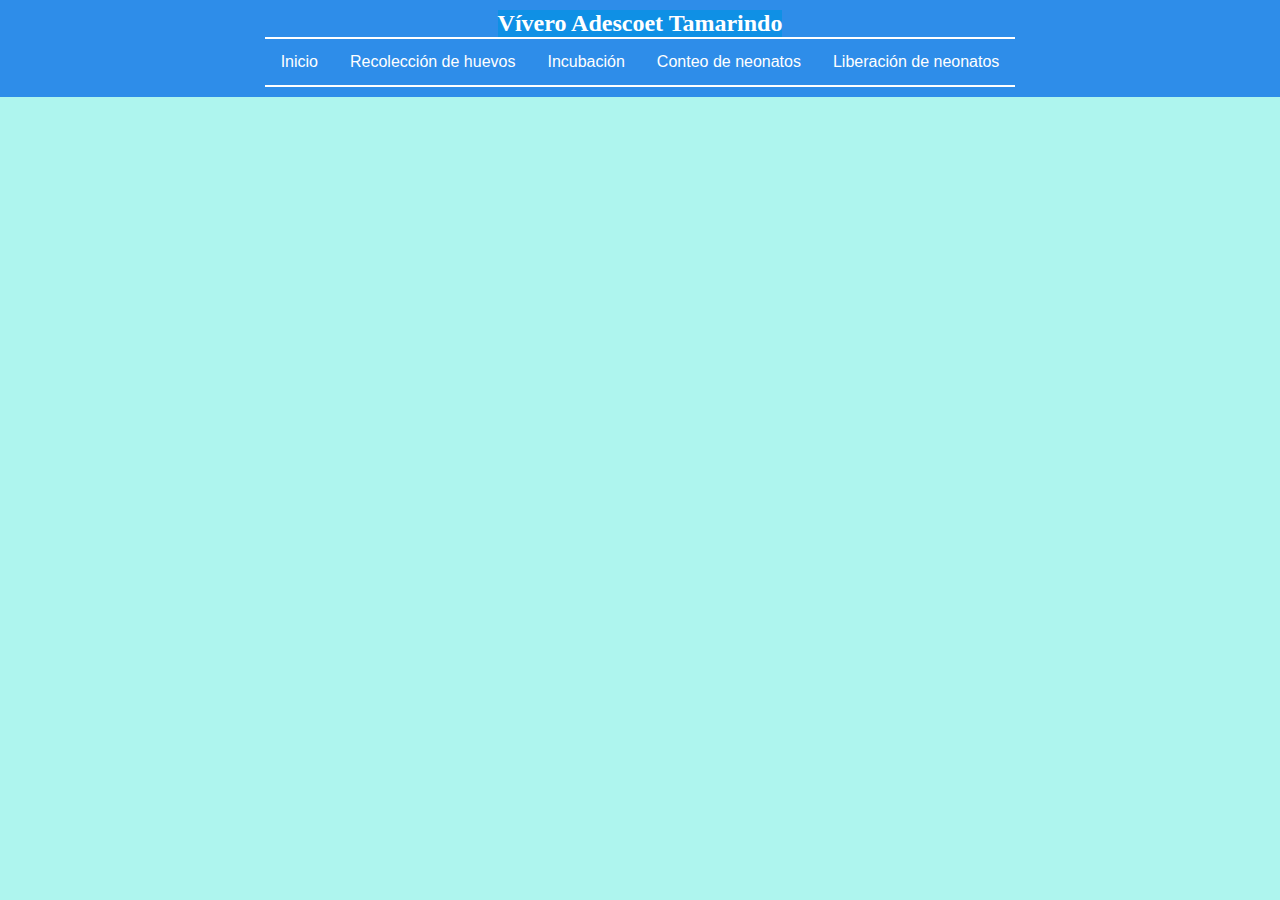
==== views/Conteo.html @ 1e2b1343 "Agregar archivos de proyecto." ====
﻿<!DOCTYPE html>

<html lang="en" xmlns="http://www.w3.org/1999/xhtml">
<head>
    <meta charset="UTF-8" />
    <title>Conteo de neonatos</title>
    <meta name="viewport" content="width=device-width, inicial-scale=1.0">
    <link rel="stylesheet" href="../css/estilos.css"
</head>
<body>
    <header>
        <h2> Vívero Adescoet Tamarindo</h2>

        <ul>
            <li><a href="../index.html">Inicio</a></li>
            <li><a href="../views/Recoleccion.html">Recolección de huevos</a></li>
            <li><a href="../views/Incubacion.html">Incubación</a></li>
            <li><a href="Conteo.html">Conteo de neonatos</a></li>
            <li><a href="../views/liberacion.html">Liberación de neonatos</a></li>


        </ul>


    </header>
    <main>
        

    </main>
    <footer>
    </footer>

</body>
</html>
---- css/estilos.css ----
﻿
/* Asegúrate de resetear el margin y padding en el body */
body {
    margin: 0;
    padding: 0;
    background-color: #aef5ee;
    font-family: Arial, sans-serif;
}

/* Estilos para el encabezado */
header {
    display: flex;
    flex-direction: column;
    align-items: center;
    background-color: #2e8de9;
    color: #fff;
    padding: 10px 20px;
}

.header-content {
    display: flex;
    align-items: center;
    margin-bottom: 10px;
}

.logo-container {
    display: flex;
    align-items: center;
    margin-right: 20px;
}

.logo {
    height: 60px; /* Tamaño uniforme para ambas imágenes */
    margin-right: 10px;
}

h2 {
    margin: 0;
    font-size: 1.5em;
    font-family: 'Playfair Display', serif; /* Fuente elegante */
    background-color: #0f90e5;
    text-align: center;
    color: white;
}

h1{
    text-align: center;
    font-family: 'Playfair Display', serif; /* Fuente elegante */
}

nav {
    background-color: #444;
    padding: 10px 0;
}

/* Estilo para los párrafos centrados con ancho máximo */
p {
    text-align: center; /* Centra el texto en el párrafo */
    max-width: 800px; /* Define un ancho máximo para los párrafos (ajusta según tus necesidades) */
    margin: 0 auto; /* Centra el párrafo en el contenedor, agregando márgenes automáticos a los lados */
    line-height: 1.6; /* Mejora la legibilidad al aumentar la altura de línea */
    padding: 0 10px; /* Opcional: agrega un poco de relleno a los lados para evitar que el texto esté demasiado cerca del borde */
}


/* Estilos para la barra de navegación */
ul {
    border-top: 2px solid white;
    list-style-type: none;
    margin: 0;
    padding: 0;
    overflow: hidden;
    background-color: #2e8de9;
    display: flex; /* Cambiado a flex para que el menú sea horizontal */
}

li {
    border-bottom: 2px solid white;
    float: none; /* Cambiado para que el menú sea horizontal */
}

li a {
    display: block;
    color: white;
    text-align: center;
    padding: 14px 16px;
    text-decoration: none;
}
li a:hover {
    background-color: #1d71e6;
}

/* Otros estilos */
p {
    text-align: center;
}

.container {
    text-align: center;
}

.container img {
     display: inline-block; /* Opcional, para asegurarse de que la imagen no sea un bloque */ 

}
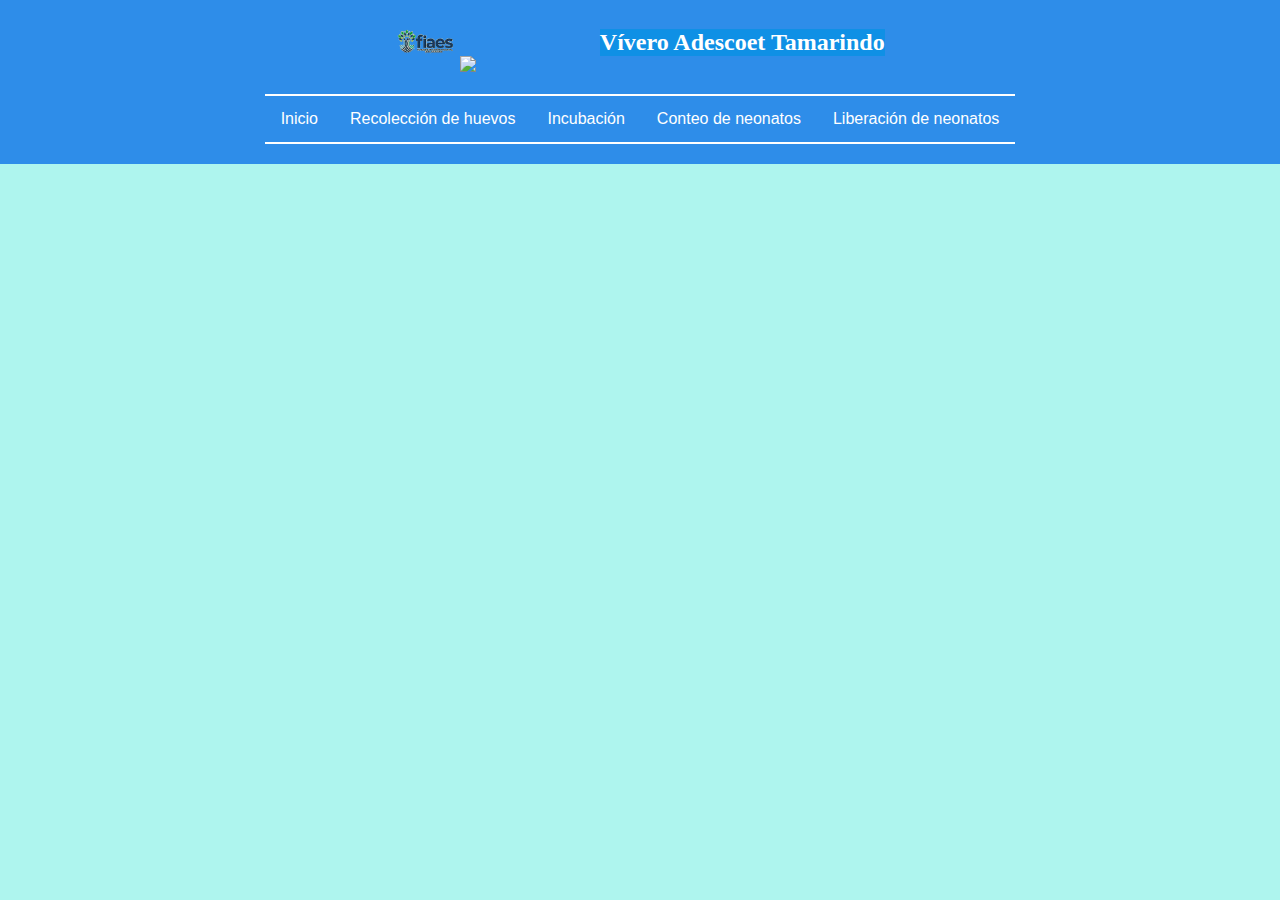
==== commit 549a0b85: "Actualizacion de contenido, y añadí la barra de navegación a los demas enlaces" ====
--- a/views/Conteo.html
+++ b/views/Conteo.html
@@ -5,26 +5,29 @@
     <meta charset="UTF-8" />
     <title>Conteo de neonatos</title>
     <meta name="viewport" content="width=device-width, inicial-scale=1.0">
-    <link rel="stylesheet" href="../css/estilos.css"
+    <link rel="stylesheet" href="../css/estilos.css" />
 </head>
 <body>
     <header>
-        <h2> Vívero Adescoet Tamarindo</h2>
-
-        <ul>
-            <li><a href="../index.html">Inicio</a></li>
-            <li><a href="../views/Recoleccion.html">Recolección de huevos</a></li>
-            <li><a href="../views/Incubacion.html">Incubación</a></li>
-            <li><a href="Conteo.html">Conteo de neonatos</a></li>
-            <li><a href="../views/liberacion.html">Liberación de neonatos</a></li>
-
-
-        </ul>
-
-
+        <div class="header-content">
+            <div class="logo-container">
+                <img src="../images/Fiaes.png" alt="Logo Fiaes" class="logo" />
+                <img src="../images/QUELONIA.png" alt="Logo Quelonia" class="logo" width="100" />
+            </div>
+            <h2>Vívero Adescoet Tamarindo</h2>
+        </div>
+        <nav>
+            <ul>
+                <li><a href="../index.html">Inicio</a></li>
+                <li><a href="../views/Recoleccion.html">Recolección de huevos</a></li>
+                <li><a href="../views/Incubacion.html">Incubación</a></li>
+                <li><a href="Conteo.html">Conteo de neonatos</a></li>
+                <li><a href="../views/liberacion.html">Liberación de neonatos</a></li>
+            </ul>
+        </nav>
     </header>
     <main>
-        
+
 
     </main>
     <footer>
--- a/css/estilos.css
+++ b/css/estilos.css
@@ -1,5 +1,4 @@
-﻿
-/* Asegúrate de resetear el margin y padding en el body */
+﻿/* Asegúrate de resetear el margin y padding en el body */
 body {
     margin: 0;
     padding: 0;
@@ -10,73 +9,65 @@
 /* Estilos para el encabezado */
 header {
     display: flex;
-    flex-direction: column;
+    flex-direction: column; /* Cambiado para apilar logo y título verticalmente */
     align-items: center;
     background-color: #2e8de9;
-    color: #fff;
+    color: #2e8de9;
     padding: 10px 20px;
 }
 
 .header-content {
     display: flex;
     align-items: center;
-    margin-bottom: 10px;
+    justify-content: center;
+    text-align: center;
+    margin-bottom: 10px; /* Espacio entre el contenido del encabezado y la barra de navegación */
 }
 
 .logo-container {
-    display: flex;
-    align-items: center;
-    margin-right: 20px;
+    margin-right: 20px; /* Espacio entre el logo y el título */
 }
 
 .logo {
-    height: 60px; /* Tamaño uniforme para ambas imágenes */
-    margin-right: 10px;
+    height: 60px; /* Tamaño uniforme para el logo */
+}
+
+/* Estilo para los encabezados */
+h2, h1 {
+    text-align:center;
+    margin: 0;
+    font-family: 'Playfair Display', serif; /* Fuente elegante */
+    color: white;
 }
 
 h2 {
-    margin: 0;
+    
     font-size: 1.5em;
-    font-family: 'Playfair Display', serif; /* Fuente elegante */
     background-color: #0f90e5;
-    text-align: center;
-    color: white;
+}
+h1{
+    color:black;
 }
 
-h1{
-    text-align: center;
-    font-family: 'Playfair Display', serif; /* Fuente elegante */
-}
-
+/* Barra de navegación */
 nav {
-    background-color: #444;
+    background-color: #2e8de9;
     padding: 10px 0;
 }
 
-/* Estilo para los párrafos centrados con ancho máximo */
-p {
-    text-align: center; /* Centra el texto en el párrafo */
-    max-width: 800px; /* Define un ancho máximo para los párrafos (ajusta según tus necesidades) */
-    margin: 0 auto; /* Centra el párrafo en el contenedor, agregando márgenes automáticos a los lados */
-    line-height: 1.6; /* Mejora la legibilidad al aumentar la altura de línea */
-    padding: 0 10px; /* Opcional: agrega un poco de relleno a los lados para evitar que el texto esté demasiado cerca del borde */
-}
-
-
-/* Estilos para la barra de navegación */
 ul {
     border-top: 2px solid white;
     list-style-type: none;
     margin: 0;
     padding: 0;
     overflow: hidden;
-    background-color: #2e8de9;
-    display: flex; /* Cambiado a flex para que el menú sea horizontal */
+    display: flex;
+    flex-direction: row; /* Menú horizontal por defecto */
+    justify-content: center; /* Centrar elementos del menú */
 }
 
 li {
     border-bottom: 2px solid white;
-    float: none; /* Cambiado para que el menú sea horizontal */
 }
 
 li a {
@@ -86,20 +77,94 @@
     padding: 14px 16px;
     text-decoration: none;
 }
+
 li a:hover {
     background-color: #1d71e6;
 }
 
-/* Otros estilos */
+/* Estilos para los párrafos centrados con ancho máximo */
 p {
     text-align: center;
+    max-width: 800px; /* Define un ancho máximo para los párrafos */
+    margin: 0 auto; /* Centra el párrafo en el contenedor */
+    line-height: 1.6; /* Mejora la legibilidad */
+    padding: 0 10px; /* Opcional: agrega un poco de relleno a los lados */
 }
 
+/* Estilos para imágenes en contenedores */
 .container {
     text-align: center;
 }
 
 .container img {
-     display: inline-block; /* Opcional, para asegurarse de que la imagen no sea un bloque */ 
+    display: inline-block;
+    max-width: 100%; /* Asegúrate de que las imágenes no se desborden */
+    height: auto; /* Mantiene la proporción de la imagen */
+}
 
+/* Media Queries para dispositivos móviles */
+@media (max-width: 768px) {
+.header-content {
+    flex-direction: column; /* Apila logo y título verticalmente */
+    align-items: center;
+    margin-bottom: 10px; /* Espacio entre el encabezado y la barra de navegación */
 }
+
+.logo-container {
+    margin-right: 0; /* Quitar margen en vista móvil */
+    margin-bottom: 10px; /* Espacio entre el logo y el título en vista móvil */
+}
+
+nav {
+    width: 100%; /* Asegura que la barra de navegación ocupe todo el ancho en móviles */
+}
+
+ul {
+    flex-direction: column; /* Menú vertical en pantallas más pequeñas */
+    padding: 0;
+}
+
+li {
+    border-bottom: none; /* Quitar bordes en el menú vertical */
+}
+
+li a {
+    padding: 10px; /* Ajustar el padding para mejor visualización en pantallas pequeñas */
+    text-align: center; /* Asegurarse de que el texto esté centrado */
+}
+}
+
+@media (max-width: 480px) {
+.logo {
+    height: 50px; /* Tamaño más pequeño para logos en pantallas muy pequeñas */
+}
+
+h2, h1 {
+    font-size: 1.2em; /* Tamaño de fuente más pequeño para encabezados en pantallas pequeñas */
+}
+
+p {
+    font-size: 0.9em; /* Tamaño de fuente más pequeño para párrafos */
+    padding: 0 5px;
+}
+}
+.facebook-icon {
+    width: 40px; /* Tamaño del ícono */
+    height: 40px; /* Tamaño del ícono */
+    border-radius: 50%; /* Opcional: hace que el ícono tenga bordes redondeados */
+    transition: transform 0.3s; /* Animación suave para el efecto de hover */
+}
+
+.facebook-icon:hover {
+    transform: scale(1.1); /* Efecto de agrandar al pasar el mouse */
+}
+.Whatsap-icon {
+    width: 40px; /* Tamaño del ícono */
+    height: 40px; /* Tamaño del ícono */
+    border-radius: 50%; /* Opcional: hace que el ícono tenga bordes redondeados */
+    transition: transform 0.3s; /* Animación suave para el efecto de hover */
+}
+
+.Whatsap-icon:hover {
+    transform: scale(1.1); /* Efecto de agrandar al pasar el mouse */
+}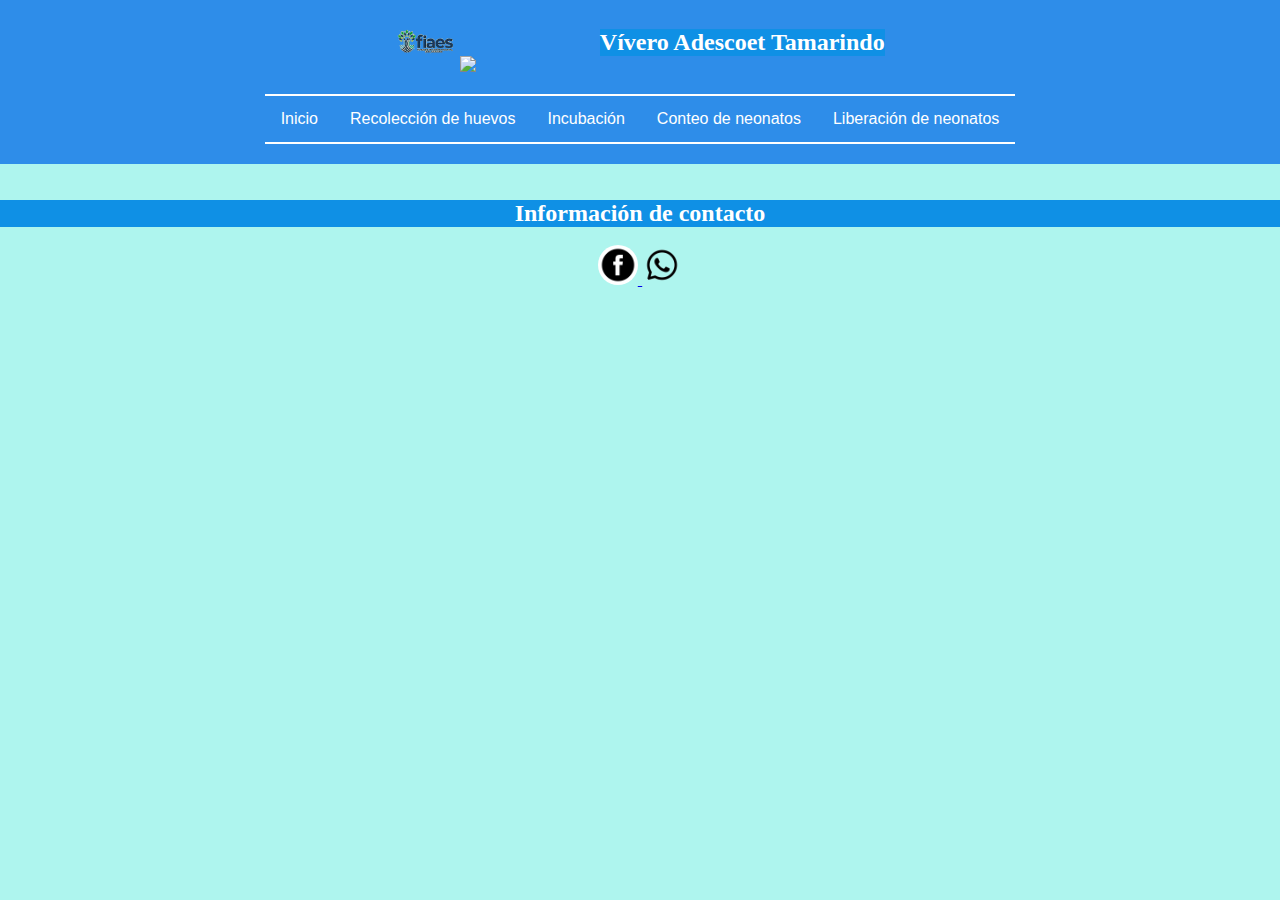
==== commit 558f01a3: "Recolección de huevos" ====
--- a/views/Conteo.html
+++ b/views/Conteo.html
@@ -31,6 +31,20 @@
 
     </main>
     <footer>
+    <br />
+    <br />
+    <h2>Información de contacto</h2>
+    <br />
+    <div class="container">
+        <a href="https://www.facebook.com/profile.php?id=61551052635446&mibextid=ZbWKwL" target="_blank">
+            <img src="../images/Facebook.png" alt="Facebook" class="facebook-icon">
+        </a>
+
+        <a href="https://wa.me/+50374200922" target="_blank">
+            <img src="../images/Whatsap.png" alt="whatsap" class="Whatsap-icon">
+        </a>
+    </div>
+
     </footer>
 
 </body>
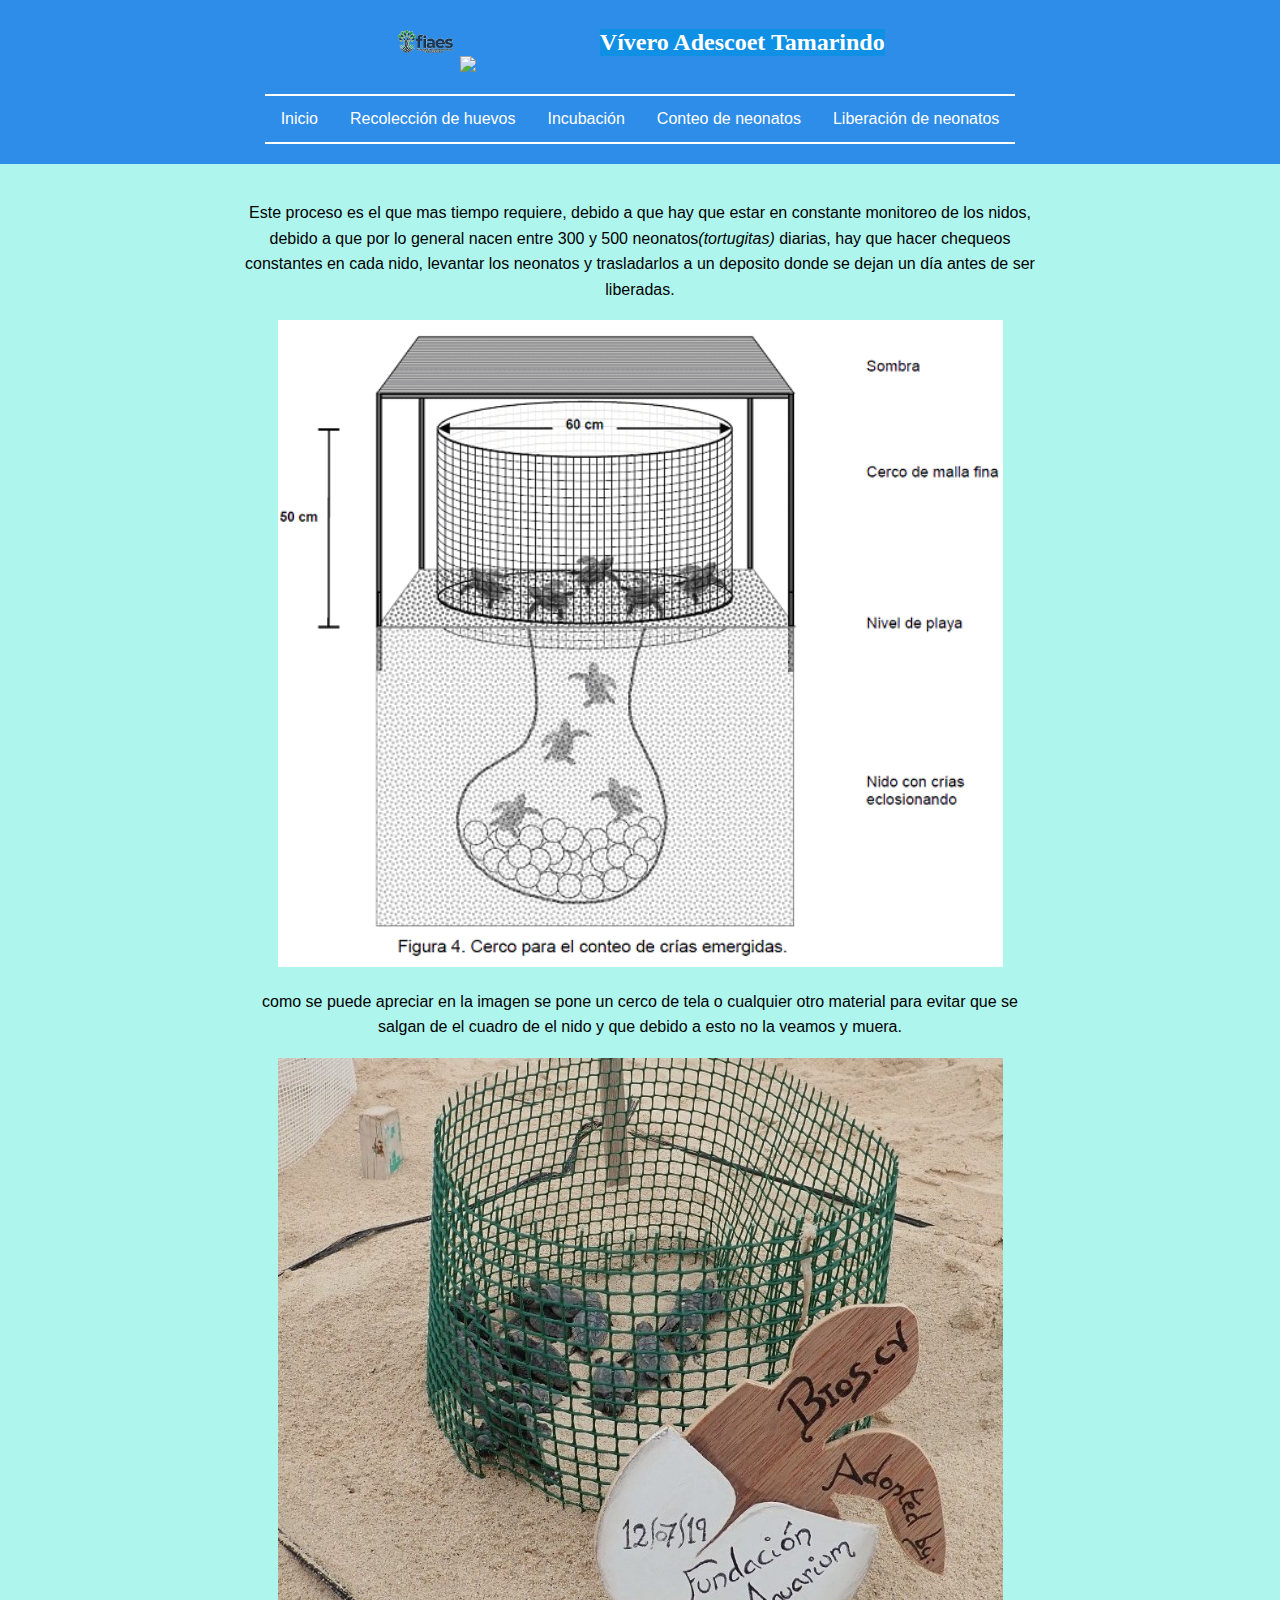
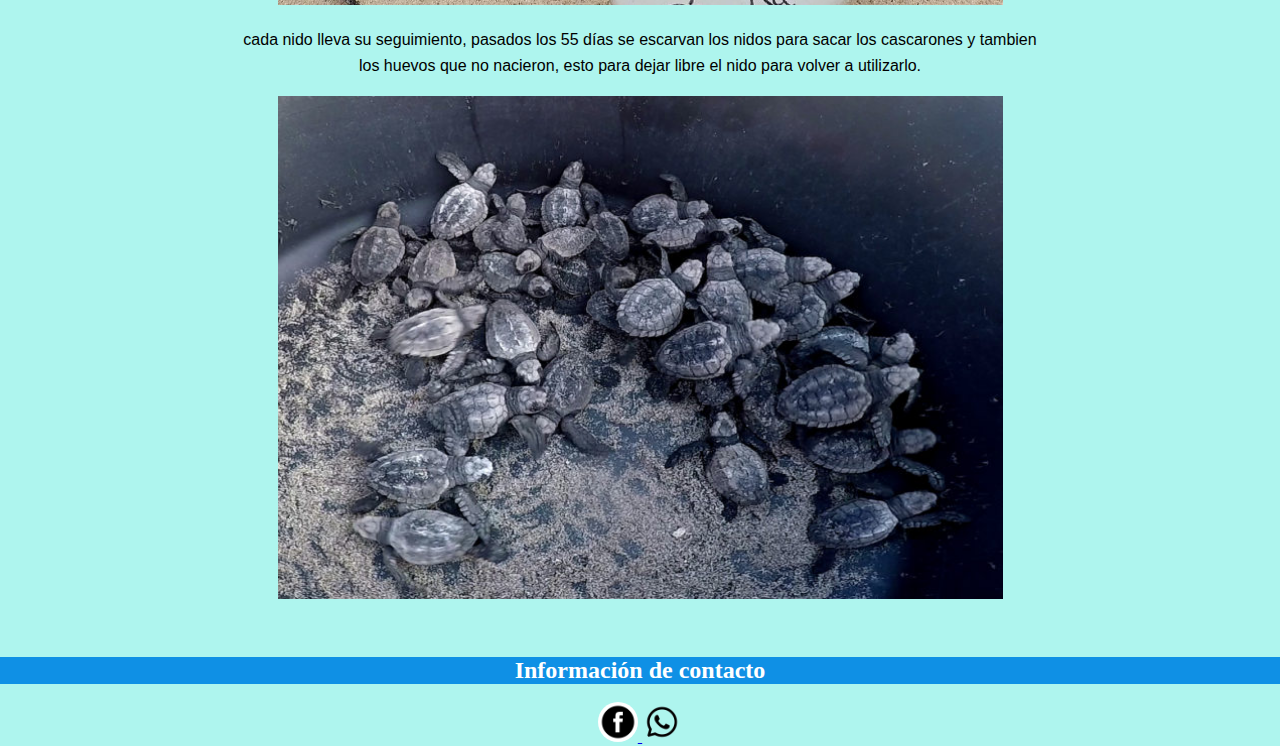
==== commit b0e10a27: "Incubacion y conteo" ====
--- a/views/Conteo.html
+++ b/views/Conteo.html
@@ -27,6 +27,40 @@
         </nav>
     </header>
     <main>
+        <br />
+        <br />
+        <p>
+            Este proceso es el que mas tiempo requiere, debido a que hay que estar en constante
+            monitoreo de los nidos, debido a que por lo general nacen entre 300 y 500 neonatos<i>(tortugitas)</i>
+            diarias, hay que hacer chequeos constantes en cada nido, levantar los neonatos y trasladarlos
+            a un deposito donde se dejan un día antes de ser liberadas.
+        </p>
+        <br />
+        <div class="container">
+            <img src="../images/Nacimiento.png" alt="Imagen" height="700" width="725">
+        </div>
+        <br />
+        <p>
+            como se puede apreciar en la imagen se pone un cerco de tela o cualquier otro material
+            para evitar que se salgan de el cuadro de el nido y que debido a esto
+            no la veamos y muera.
+
+
+        </p>
+        <br />
+        <div class="container">
+            <img src="../images/NacimientoN.jpeg" alt="Imagen" height="700" width="725">
+        </div>
+        <br />
+        <p>
+            cada nido lleva su seguimiento, pasados los 55 días se escarvan los nidos para sacar los
+            cascarones y tambien los huevos que no nacieron, esto para dejar libre el nido para volver a utilizarlo.
+        </p>
+        <br />
+        <div class="container">
+            <img src="../images/TORTUGAS.jpg" alt="Imagen" height="700" width="725">
+        </div>
+        <br />
 
 
     </main>
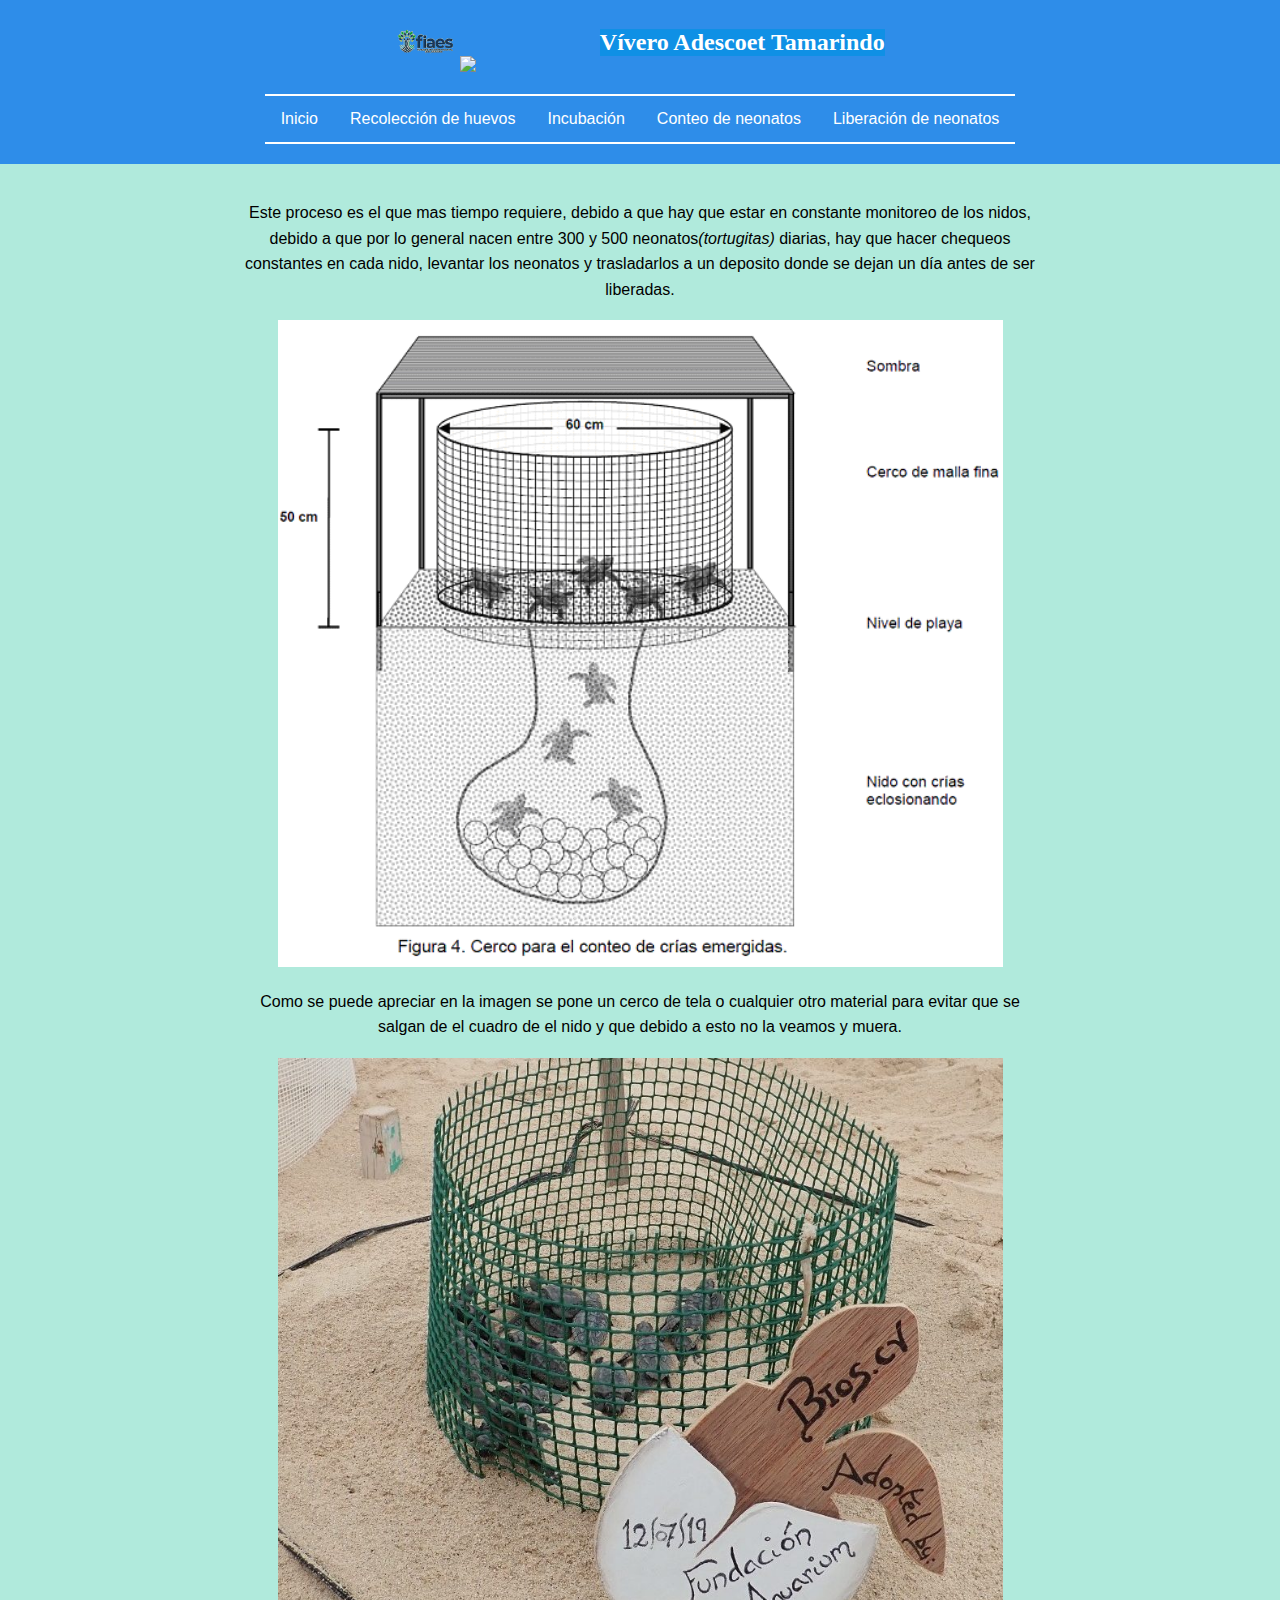
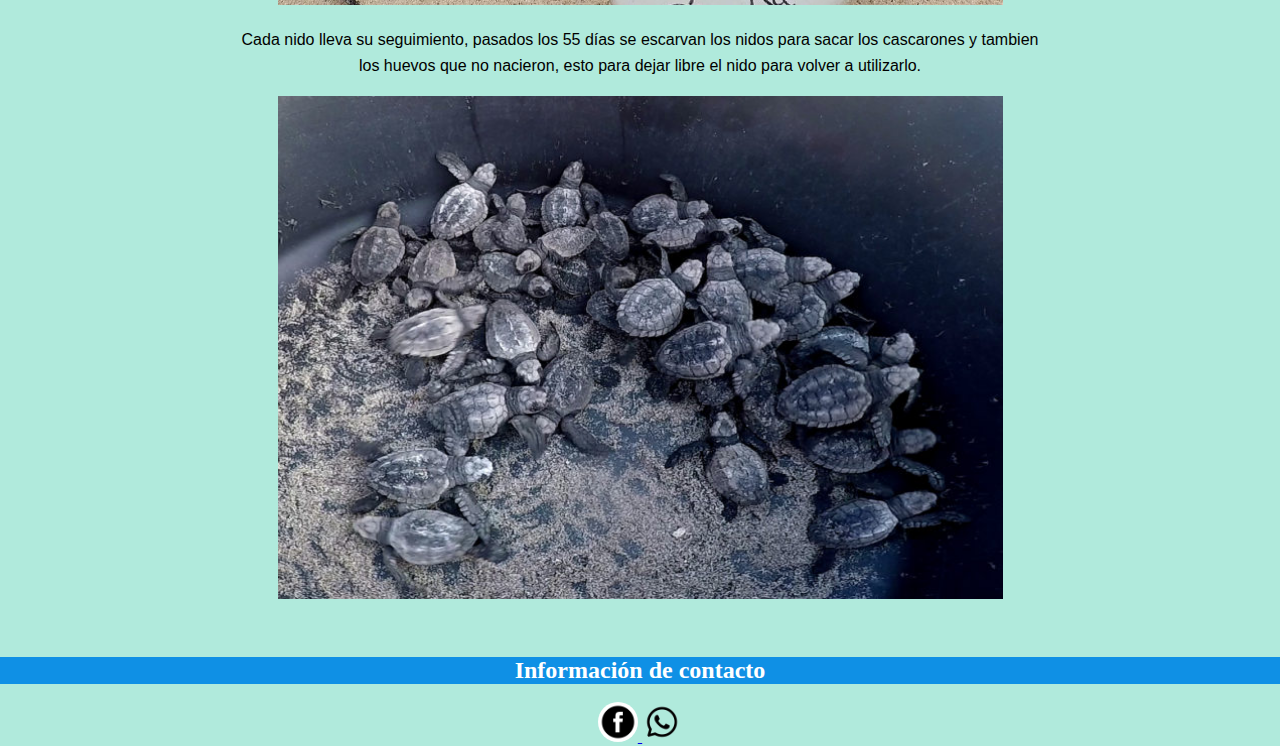
==== commit 116f8c33: "liberacion completado" ====
--- a/views/Conteo.html
+++ b/views/Conteo.html
@@ -9,6 +9,7 @@
 </head>
 <body>
     <header>
+        <!--barra de navegación-->
         <div class="header-content">
             <div class="logo-container">
                 <img src="../images/Fiaes.png" alt="Logo Fiaes" class="logo" />
@@ -41,7 +42,7 @@
         </div>
         <br />
         <p>
-            como se puede apreciar en la imagen se pone un cerco de tela o cualquier otro material
+            Como se puede apreciar en la imagen se pone un cerco de tela o cualquier otro material
             para evitar que se salgan de el cuadro de el nido y que debido a esto
             no la veamos y muera.
 
@@ -53,7 +54,7 @@
         </div>
         <br />
         <p>
-            cada nido lleva su seguimiento, pasados los 55 días se escarvan los nidos para sacar los
+            Cada nido lleva su seguimiento, pasados los 55 días se escarvan los nidos para sacar los
             cascarones y tambien los huevos que no nacieron, esto para dejar libre el nido para volver a utilizarlo.
         </p>
         <br />
--- a/css/estilos.css
+++ b/css/estilos.css
@@ -2,14 +2,14 @@
 body {
     margin: 0;
     padding: 0;
-    background-color: #aef5ee;
+    background-color: #b0eadc;
     font-family: Arial, sans-serif;
 }
 
 /* Estilos para el encabezado */
 header {
     display: flex;
-    flex-direction: column; /* Cambiado para apilar logo y título verticalmente */
+    flex-direction: column; 
     align-items: center;
     background-color: #2e8de9;
     color: #2e8de9;
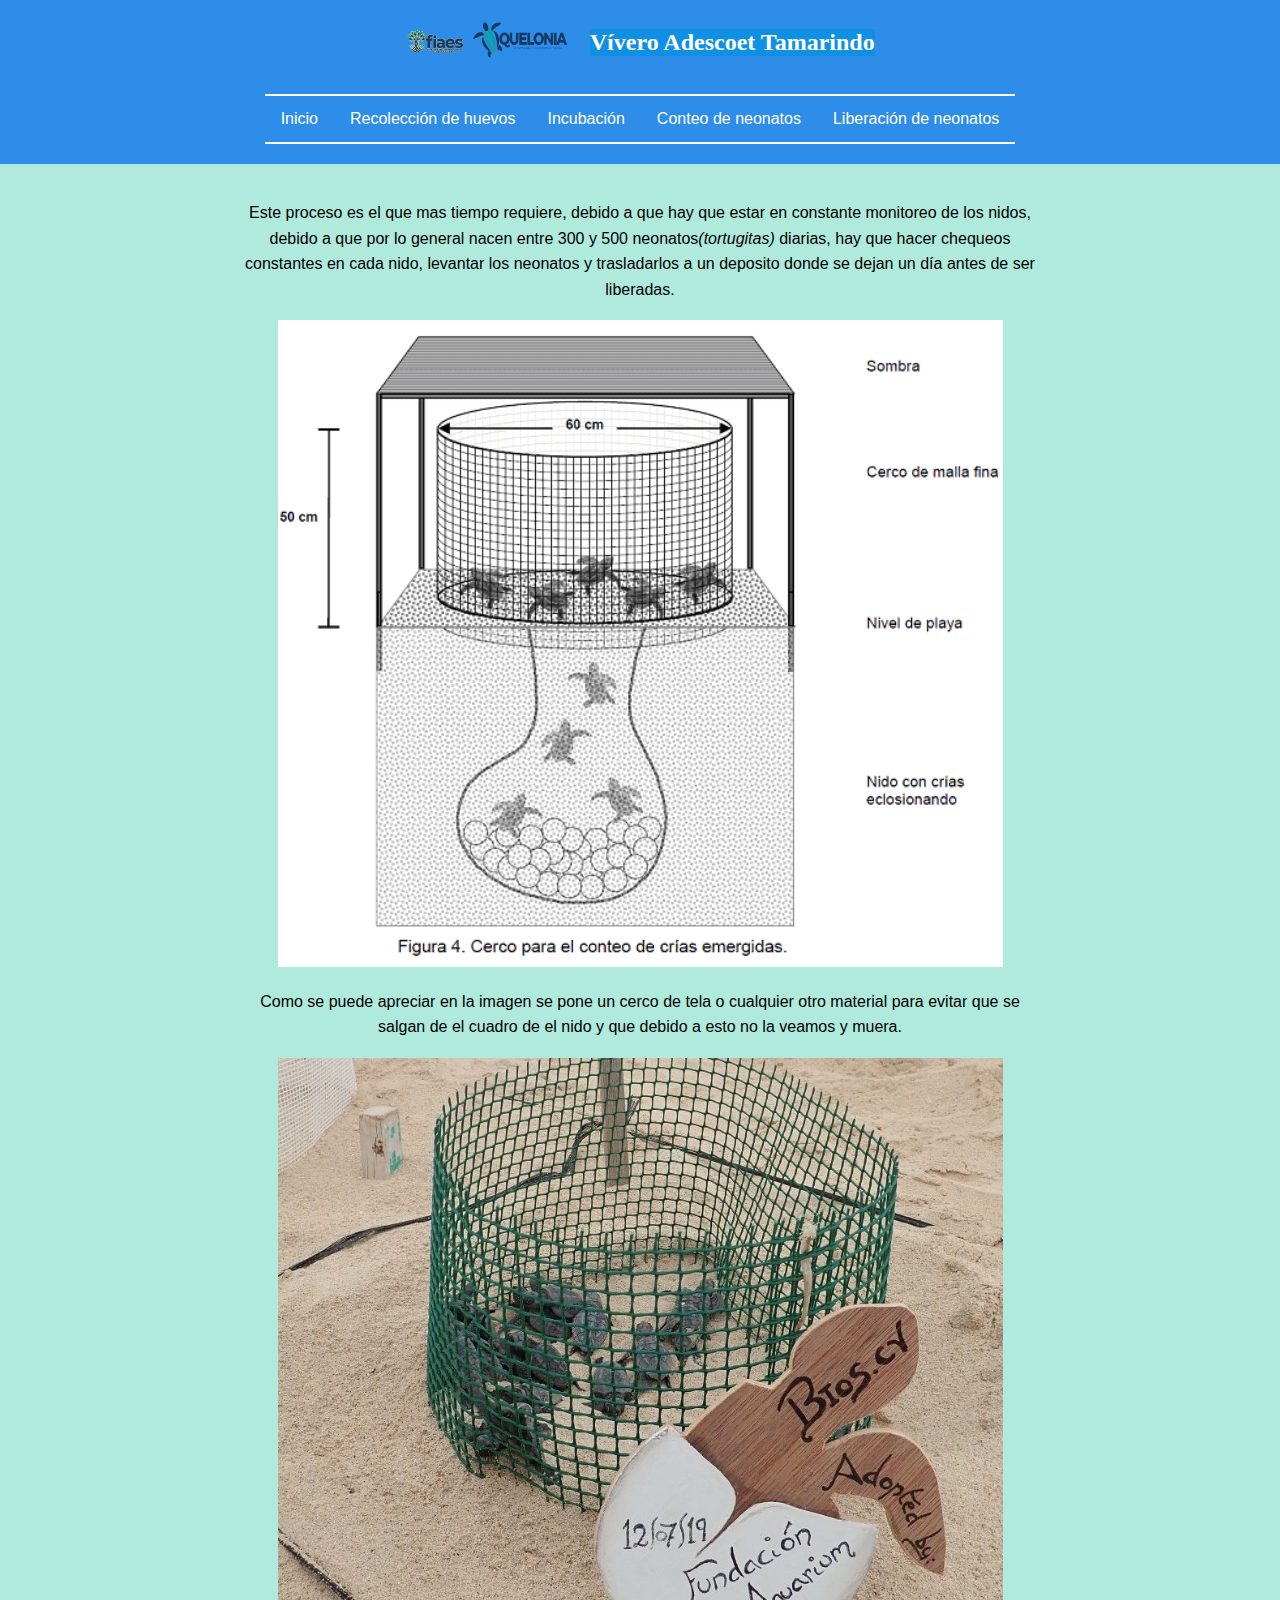
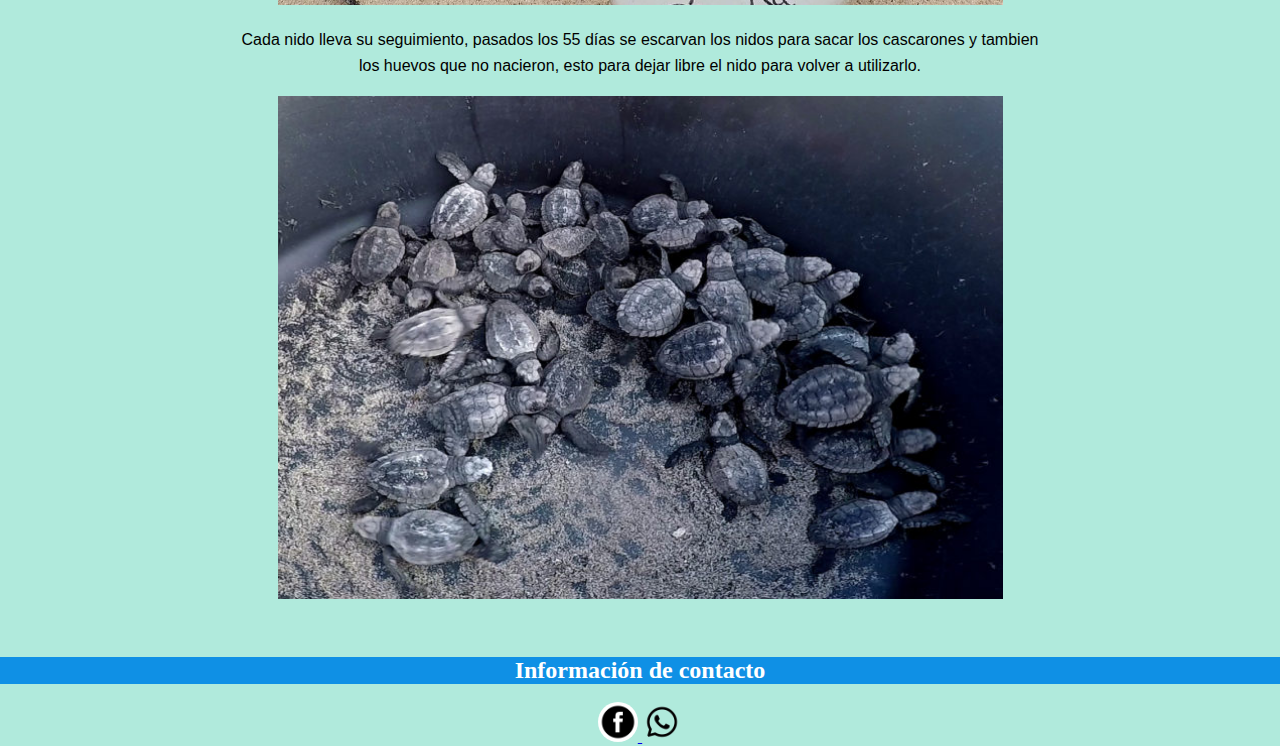
==== commit 27eee9b2: "Resultado final de pagina web" ====
--- a/views/Conteo.html
+++ b/views/Conteo.html
@@ -1,5 +1,4 @@
 ﻿<!DOCTYPE html>
-
 <html lang="en" xmlns="http://www.w3.org/1999/xhtml">
 <head>
     <meta charset="UTF-8" />
@@ -23,7 +22,7 @@
                 <li><a href="../views/Recoleccion.html">Recolección de huevos</a></li>
                 <li><a href="../views/Incubacion.html">Incubación</a></li>
                 <li><a href="Conteo.html">Conteo de neonatos</a></li>
-                <li><a href="../views/liberacion.html">Liberación de neonatos</a></li>
+                <li><a href="../views/Liberacion.html">Liberación de neonatos</a></li>
             </ul>
         </nav>
     </header>
@@ -38,19 +37,17 @@
         </p>
         <br />
         <div class="container">
-            <img src="../images/Nacimiento.png" alt="Imagen" height="700" width="725">
+            <img src="../images/Nacimiento.png" alt="Imagen" height="700" width="725" />
         </div>
         <br />
         <p>
             Como se puede apreciar en la imagen se pone un cerco de tela o cualquier otro material
             para evitar que se salgan de el cuadro de el nido y que debido a esto
             no la veamos y muera.
-
-
         </p>
         <br />
         <div class="container">
-            <img src="../images/NacimientoN.jpeg" alt="Imagen" height="700" width="725">
+            <img src="../images/NacimientoN.jpeg" alt="Imagen" height="700" width="725" />
         </div>
         <br />
         <p>
@@ -59,28 +56,23 @@
         </p>
         <br />
         <div class="container">
-            <img src="../images/TORTUGAS.jpg" alt="Imagen" height="700" width="725">
+            <img src="../images/TORTUGAS.jpg" alt="Imagen" height="700" width="725" />
         </div>
         <br />
-
-
     </main>
     <footer>
-    <br />
-    <br />
-    <h2>Información de contacto</h2>
-    <br />
-    <div class="container">
-        <a href="https://www.facebook.com/profile.php?id=61551052635446&mibextid=ZbWKwL" target="_blank">
-            <img src="../images/Facebook.png" alt="Facebook" class="facebook-icon">
-        </a>
-
-        <a href="https://wa.me/+50374200922" target="_blank">
-            <img src="../images/Whatsap.png" alt="whatsap" class="Whatsap-icon">
-        </a>
-    </div>
-
+        <br />
+        <br />
+        <h2>Información de contacto</h2>
+        <br />
+        <div class="container">
+            <a href="https://www.facebook.com/profile.php?id=61551052635446&mibextid=ZbWKwL" target="_blank">
+                <img src="../images/Facebook.png" alt="Facebook" class="facebook-icon" />
+            </a>
+            <a href="https://wa.me/+50374200922" target="_blank">
+                <img src="../images/Whatsap.png" alt="whatsap" class="Whatsap-icon" />
+            </a>
+        </div>
     </footer>
-
 </body>
-</html>+</html>
--- a/css/estilos.css
+++ b/css/estilos.css
@@ -1,15 +1,13 @@
-﻿/* Asegúrate de resetear el margin y padding en el body */
-body {
+﻿body {
     margin: 0;
     padding: 0;
     background-color: #b0eadc;
     font-family: Arial, sans-serif;
 }
 
-/* Estilos para el encabezado */
 header {
     display: flex;
-    flex-direction: column; 
+    flex-direction: column;
     align-items: center;
     background-color: #2e8de9;
     color: #2e8de9;
@@ -21,35 +19,33 @@
     align-items: center;
     justify-content: center;
     text-align: center;
-    margin-bottom: 10px; /* Espacio entre el contenido del encabezado y la barra de navegación */
+    margin-bottom: 10px;
 }
 
 .logo-container {
-    margin-right: 20px; /* Espacio entre el logo y el título */
+    margin-right: 20px;
 }
 
 .logo {
-    height: 60px; /* Tamaño uniforme para el logo */
-}
-
-/* Estilo para los encabezados */
+    height: 60px;
+}
+
 h2, h1 {
-    text-align:center;
+    text-align: center;
     margin: 0;
-    font-family: 'Playfair Display', serif; /* Fuente elegante */
+    font-family: 'Playfair Display', serif;
     color: white;
 }
 
 h2 {
-    
     font-size: 1.5em;
     background-color: #0f90e5;
 }
-h1{
-    color:black;
-}
-
-/* Barra de navegación */
+
+h1 {
+    color: black;
+}
+
 nav {
     background-color: #2e8de9;
     padding: 10px 0;
@@ -62,109 +58,167 @@
     padding: 0;
     overflow: hidden;
     display: flex;
-    flex-direction: row; /* Menú horizontal por defecto */
-    justify-content: center; /* Centrar elementos del menú */
+    flex-direction: row;
+    justify-content: center;
 }
 
 li {
     border-bottom: 2px solid white;
 }
 
-li a {
-    display: block;
+    li a {
+        display: block;
+        color: white;
+        text-align: center;
+        padding: 14px 16px;
+        text-decoration: none;
+    }
+
+        li a:hover {
+            background-color: #1d71e6;
+        }
+
+p {
+    text-align: center;
+    max-width: 800px;
+    margin: 0 auto;
+    line-height: 1.6;
+    padding: 0 10px;
+}
+
+.container {
+    text-align: center;
+    margin: 0 auto;
+}
+
+    .container img {
+        display: inline-block;
+        max-width: 100%;
+        height: auto;
+    }
+
+@media (max-width: 768px) {
+    .header-content {
+        flex-direction: column;
+        margin-bottom: 10px;
+    }
+
+    .logo-container {
+        margin-right: 0;
+        margin-bottom: 10px;
+    }
+
+    nav {
+        width: 100%;
+    }
+
+    ul {
+        flex-direction: column;
+        padding: 0;
+    }
+
+    li {
+        border-bottom: none;
+    }
+
+        li a {
+            padding: 10px;
+            text-align: center;
+        }
+}
+
+@media (max-width: 480px) {
+    .logo {
+        height: 50px;
+    }
+
+    h2, h1 {
+        font-size: 1.2em;
+    }
+
+    p {
+        font-size: 0.9em;
+        padding: 0 5px;
+    }
+}
+
+.facebook-icon {
+    width: 40px;
+    height: 40px;
+    border-radius: 50%;
+    transition: transform 0.3s;
+}
+
+    .facebook-icon:hover {
+        transform: scale(1.1);
+    }
+
+.Whatsap-icon {
+    width: 40px;
+    height: 40px;
+    border-radius: 50%;
+    transition: transform 0.3s;
+}
+
+    .Whatsap-icon:hover {
+        transform: scale(1.1);
+    }
+
+.video-wrapper {
+    max-width: 725px;
+    margin: 0 auto;
+    padding: 0 10px;
+}
+
+    .video-wrapper iframe {
+        width: 100%;
+        height: auto;
+    }
+
+#txtMensaje {
+    width: 40%;
+    box-sizing: border-box;
+}
+
+.button {
+    display: inline-block;
+    padding: 10px 20px;
+    background-color: #007bff;
     color: white;
-    text-align: center;
-    padding: 14px 16px;
     text-decoration: none;
-}
-
-li a:hover {
-    background-color: #1d71e6;
-}
-
-/* Estilos para los párrafos centrados con ancho máximo */
-p {
-    text-align: center;
-    max-width: 800px; /* Define un ancho máximo para los párrafos */
-    margin: 0 auto; /* Centra el párrafo en el contenedor */
-    line-height: 1.6; /* Mejora la legibilidad */
-    padding: 0 10px; /* Opcional: agrega un poco de relleno a los lados */
-}
-
-/* Estilos para imágenes en contenedores */
-.container {
-    text-align: center;
-}
-
-.container img {
-    display: inline-block;
-    max-width: 100%; /* Asegúrate de que las imágenes no se desborden */
-    height: auto; /* Mantiene la proporción de la imagen */
-}
-
-/* Media Queries para dispositivos móviles */
-@media (max-width: 768px) {
-.header-content {
-    flex-direction: column; /* Apila logo y título verticalmente */
-    align-items: center;
-    margin-bottom: 10px; /* Espacio entre el encabezado y la barra de navegación */
-}
-
-.logo-container {
-    margin-right: 0; /* Quitar margen en vista móvil */
-    margin-bottom: 10px; /* Espacio entre el logo y el título en vista móvil */
-}
-
-nav {
-    width: 100%; /* Asegura que la barra de navegación ocupe todo el ancho en móviles */
-}
-
-ul {
-    flex-direction: column; /* Menú vertical en pantallas más pequeñas */
-    padding: 0;
-}
-
-li {
-    border-bottom: none; /* Quitar bordes en el menú vertical */
-}
-
-li a {
-    padding: 10px; /* Ajustar el padding para mejor visualización en pantallas pequeñas */
-    text-align: center; /* Asegurarse de que el texto esté centrado */
-}
-}
-
-@media (max-width: 480px) {
-.logo {
-    height: 50px; /* Tamaño más pequeño para logos en pantallas muy pequeñas */
-}
-
-h2, h1 {
-    font-size: 1.2em; /* Tamaño de fuente más pequeño para encabezados en pantallas pequeñas */
-}
-
-p {
-    font-size: 0.9em; /* Tamaño de fuente más pequeño para párrafos */
-    padding: 0 5px;
-}
-}
-.facebook-icon {
-    width: 40px; /* Tamaño del ícono */
-    height: 40px; /* Tamaño del ícono */
-    border-radius: 50%; /* Opcional: hace que el ícono tenga bordes redondeados */
-    transition: transform 0.3s; /* Animación suave para el efecto de hover */
-}
-
-.facebook-icon:hover {
-    transform: scale(1.1); /* Efecto de agrandar al pasar el mouse */
-}
-.Whatsap-icon {
-    width: 40px; /* Tamaño del ícono */
-    height: 40px; /* Tamaño del ícono */
-    border-radius: 50%; /* Opcional: hace que el ícono tenga bordes redondeados */
-    transition: transform 0.3s; /* Animación suave para el efecto de hover */
-}
-
-.Whatsap-icon:hover {
-    transform: scale(1.1); /* Efecto de agrandar al pasar el mouse */
-}+    border-radius: 4px;
+    cursor: pointer;
+    font-size: 16px;
+    text-align: center;
+}
+
+    .button:hover {
+        background-color: #0056b3;
+    }
+
+.table-container {
+    overflow-x: auto;
+    width: 55%;
+    margin: 20px auto;
+}
+
+.horizontal-table {
+    width: 100%;
+    border-collapse: collapse;
+}
+
+    .horizontal-table th,
+    .horizontal-table td {
+        border: 1px solid #ddd;
+        padding: 10px;
+        text-align: left;
+    }
+
+    .horizontal-table thead {
+        background-color: #f4f4f4;
+        font-weight: bold;
+    }
+
+    .horizontal-table tbody tr:nth-child(even) {
+        background-color: #f9f9f9;
+    }
